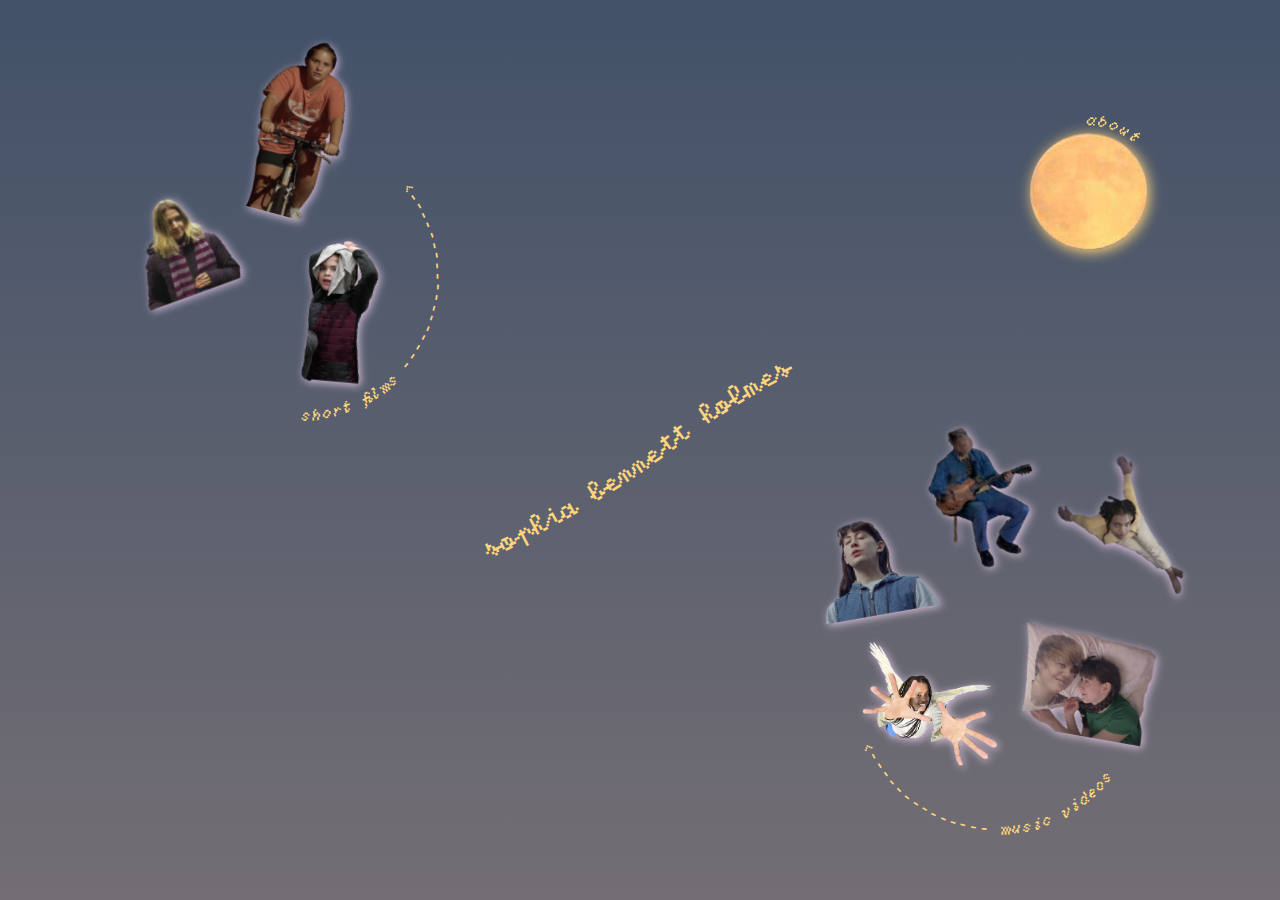
==== index.html @ 55ac7468 "new bio.html" ====
<!DOCTYPE html>
<html>
<head>
<title>Sophia Bennett Holmes</title>
<link rel="stylesheet" type="text/css" href="style.css">
<script
  src="https://code.jquery.com/jquery-3.5.1.min.js"
  integrity="sha256-9/aliU8dGd2tb6OSsuzixeV4y/faTqgFtohetphbbj0="
  crossorigin="anonymous"></script>
<script src="data.js"></script>
<script src="script.js"></script>
<meta name="viewport" content="width=device-width, initial-scale=1.0">
<meta name="keywords" content="sophia bennett holmes, film, art"/>
</head>

<body>
  <div class="main-container" id="main_container">
    <div class="contact_container">
    <div class="contact" id="contact_button">
      <img id="moon" src="./images/moon.png" alt="moon image"/>
      <svg id="Layer_2" data-name="Layer 2" xmlns="http://www.w3.org/2000/svg" width="70" height="70" viewBox="0 0 70 70">
        <path id="curve" d="M0,.5C54.12,.5 70,44.38 70,70.5" stroke-miterlimit="10"/>
        <text width="500">
        <textPath alignment-baseline="top" xlink:href="#curve">
          about
        </textPath>
      </text>
      </svg>
    </div>
  </div>
    <div class="header">

      <svg id="Layer_1" data-name="Layer 1" xmlns="http://www.w3.org/2000/svg" width="434.42" height="196.46" viewBox="0 0 434.42 196.46">
        <path id="curved" d="m.16,195.99s106.14-35.5,204.14-99.5C302.3,32.49,434.3.49,434.3.49" stroke-miterlimit="10"/>
        <text width="500">
        <textPath alignment-baseline="top" xlink:href="#curved">
          sophia bennett holmes
        </textPath>
      </text>
      </svg>

    </div>
  <div class="contact_info" id="contact_info">
    <img src="./images/headshot.jpg" alt="Sophia Bennett Holmes Headshot"/>
    <p><a href="mailto:sophia@streetnine.com">sophia@streetnine.com</a> | <a href="https://www.instagram.com/sophiabennettholmes/">instagram</a></p>
    <div class="bio">
      <p>
        Sophia Bennett Holmes is a writer, director and cinematographer from Brooklyn, New York.
        She studied fine art at Cooper Union (2016) and is now an MFA candidate at New York University (2024), making narrative films.
        She finds inspiration reading online forums where people wonder whether or not they're normal.
      </p>
      <p>
        Her short films have been selected for festivals such as Capital City Film Festival (2024), Woodstock Film Festival (2023), Nitehawk Shorts Festival (2022, 2016), and Prague International Indie Festival (2022). 
        Her work has been featured on NoBudge, Pitchfork, Stereogum and more. 
        She has made music videos for artists including Washed Out and Frankie Cosmos and she won the Nestor Almendros Award for Cinematography for her work on The Dalles, which debuted at Sundance 2023 in the Shorts program. 
        She is currently a semifinalist in the BlueCat Screenplay Competition for a feature script she is developing.
        </p>
    </div>
    <div class="x" id="hide"></div>
  </div>
    <div class="music_videos_container" id="music_videos">
      <svg id="Layer_2" data-name="Layer 2" xmlns="http://www.w3.org/2000/svg" width="200" height="250" viewBox="0 0 200 250">
          <path id="music_videos_svg" d="m69.09.42C27.92,26,.5,71.63.5,123.67c0,69.82,49.35,128.11,115.07,141.9" stroke-miterlimit="10"/>
          <text width="500">
            <textPath alignment-baseline="top" xlink:href="#music_videos_svg">
              <-------------- music videos
            </textPath>
          </text>
      </svg>
      <div id="music_videos_items"></div>
    </div>

    <div class="short_films_container" id="short_films">
      <svg id="Layer_2" data-name="Layer 2" xmlns="http://www.w3.org/2000/svg" width="200" height="250" viewBox="0 0 200 250">
          <path id="short_films_svg" d="m0,251.26c48.47-.56,95.55-25.39,122.5-69.91C158.67,121.62,146.63,46.2,97.55.37" stroke-miterlimit="10"/>
          <text width="500">
            <textPath alignment-baseline="top" xlink:href="#short_films_svg">
              short films ------------------>
            </textPath>
          </text>
      </svg>
      <div id="short_films_items"></div>
    </div>
  </div>

</body>

</html>
---- style.css ----
@font-face{
font-family: FT88-School;
src: url('FT88-School.woff'), url('FT88-School.woff') format('woff');}

@font-face{
font-family: FT88-Italic;
src: url('FT88-Italic.woff'), url('FT88-Italic.woff') format('woff');}

body {
  margin: 0;
  color: #fed57d;
  font-family: "FT88-Italic";
  background: linear-gradient(#425168, #736e74);
}

html, body {
	overflow-x: hidden;
}

path {
  fill: transparent;
  /* fill: red; */
}

text {
  transition: fill .8s;
  fill: #fed57d;
  /* font-size: 16px; */
}

svg {
  overflow: visible;
}

a, a:visited {
  color: #fed57d;
}

/* Hide scrollbar for Chrome, Safari and Opera */
::-webkit-scrollbar {
  display: none;
}

/* Hide scrollbar for IE, Edge and Firefox */
body {
  -ms-overflow-style: none;  /* IE and Edge */
  scrollbar-width: none;  /* Firefox */
}


.main-container {
  background: linear-gradient(#425168, #736e74);
  background-size: cover;
  height: 100vh;
  margin: 0;
  padding: 0;
  position: fixed;
  width: 100vw;
}
.contact_container {
  position: absolute;
  right: 100px;
  top: 100px;
}
.header {
  position: absolute;
  left: calc(50vw - 160px);
  top: calc(50vh - 100px);
  width: 300px;
  font-size: 25px;
  transform: rotate(-5deg);
  font-family: "FT88-School";
}
.contact {
  /* outline: 1px solid green; */
  width: 200px;
  height: 200px;
  position: relative;
  font-size: 16px;
}

.contact svg {
  /* outline: 1px solid yellow; */

  overflow: visible;
  position: absolute;
  left: auto;
  right: 25px !important;
  top:25px;
  cursor: pointer;
}

.contact #moon {
  /* outline: 1px solid purple; */
  cursor: pointer;
  position: absolute;
  right: 30px;
  top: 30px;
  -webkit-filter: drop-shadow(2px 2px 7px #fed57d);
  filter: drop-shadow(2px 2px 7px #fed57d);
  transition: filter .5s;
  transform: translateZ(0);
}

.contact:hover text {
  fill: thistle;
}

.contact:hover #moon {
  -webkit-filter: drop-shadow(2px 2px 7px thistle);
  filter: drop-shadow(2px 2px 7px thistle);
}

.short_films_container {
  width: 250px;
  height: 250px;
  position: absolute;
  left: 200px;
  top: 170px;
}

.short_films_container svg {
  position: absolute;
  right: -50px;
  bottom: 0;
}

.item {
  cursor: pointer;
  width: 140px;
  height: auto;
  position: absolute;
  -webkit-filter: drop-shadow(2px 2px 4px thistle);
  filter: drop-shadow(2px 2px 4px thistle);
  transform: translateZ(0);
  transition: .2s;
}

.item:hover {
  cursor: pointer
  -webkit-filter: drop-shadow(2px 2px 6px thistle);
  filter: drop-shadow(2px 2px 6px thistle);
}

.item img {
  width: 100%;
  height: auto;
}


/* wiggle */

/* .item img:hover {
  animation: in 2s cubic-bezier(.36,.07,.19,.97) both;
  transform: translate3d(0, 0, 0);
  backface-visibility: hidden;
  perspective: 1000px;
} */

/* .item img {
  animation: out 2s cubic-bezier(.36,.07,.19,.97) both;
} */

.item img {
    transform: rotate(0deg);
    transition: all .3s;
}

.item img:hover {
  transform: rotate(20deg);
}

/* .item img:hover {
    -webkit-animation: in 1s;
}

.item img {
    -webkit-animation: out 1s;
}

@-webkit-keyframes in {
    from   { -webkit-transform: rotate(0deg); }
    to { -webkit-transform: rotate(20deg);}
}

@-webkit-keyframes out {
    0%   { -webkit-transform: rotate(20deg); }
    100% { -webkit-transform: rotate(0deg); }
} */

/* @keyframes shake {
  20%, 100% {
    transform: translate3d(-10px, 0, 0);
  }
}

  @keyframes in {
    from: transform: translate3d(0, 0, 0);
    to: transform: translate3d(-10px, 0, 0);
}

@keyframe out {
    from: transform: translate3d(-10px, 0, 0);
    to: transform: translate3d(0, 0, 0);
} */



/* end wiggle */


.item img {
  width: 100%;
  height: auto;
}

.music_videos_container {
  width: 250px;
  height: 250px;
  position: absolute;
  right: 200px;
  bottom: 100px;
}

.music_videos_container svg {
  position: absolute;
  left: 60px;
  top: 60px;
  transform: rotate(-80deg);
}

.contact_info {
  background: linear-gradient(#736e74, #425168);
  background: #425168;
  padding: 80px;
  box-sizing: border-box;
  position: fixed;
  top: 40px;
  height: calc(100vh - 80px);
  width: 700px;
  left: calc(50vw - 350px);
  z-index: 100;
  outline: 1px solid #fed57d;
  display: none;
  line-height: 1.7em;
  overflow: scroll;
  /* -webkit-filter: drop-shadow(2px 2px 5px thistle);
  filter: drop-shadow(2px 2px 5px thistle); */
}

.bio {
  font-family: helvetica;
}

.contact_info img {
  outline: 1px solid #fed57d;
  width: 200px;
}

.visible {
  display: block;
}

.contact_info .x {
  position: absolute;
  right: 20px;
  top: 20px;
  font-size: 40px;
  cursor: pointer;
  width: 30px;
  height: 30px;
}

.contact_info .x::after {
  position: absolute;
  right: 10px;
  width: 2px;
  height: 25px;
  background: #fed57d;
  content: "";
  transform: rotate(45deg);
}
.contact_info .x::before {
  position: absolute;
  right: 10px;
  width: 2px;
  height: 25px;
  background: #fed57d;
  content: "";
  transform: rotate(-45deg);
}
.pop_up_vid {
  left: 0;
  top: 0;
  box-sizing: border-box;
  background: #425168;
  margin-left: calc(50vw - 320px);
  margin-top: 100px;
  padding: 20px;
  padding-top: 50px;
  position: fixed;
  /* background: #425168; */
  z-index: 100;
  /* width: 100vw;
  height: 100vh; */
  outline: 1px solid #fed57d;
}

.pop_up_vid p{
  max-width: 640px;
  padding: 10px;
  padding-left: 0;
  padding-bottom: 0;
  box-sizing: border-box;
}

.remove {
  position: fixed;
  left: calc(50vw - 300px);
  top: 115px;
  width: 20px;
  height: 20px;
  cursor: pointer;
}
.wrapper {
  left: 0;
  top: 0;
  position: fixed;
  width: 100vw;
  height: 100vh;
}

.coming-soon {
  padding-top: 130px;
  height: 300px;
  width: 640px;
  text-align: center;
}

.remove::after {
  position: absolute;
  right: 10px;
  width: 2px;
  height: 25px;
  background: #fed57d;
  content: "";
  transform: rotate(45deg);
}

.remove::before {
  position: absolute;
  right: 10px;
  width: 2px;
  height: 25px;
  background: #fed57d;
  content: "";
  transform: rotate(-45deg);
}

@media only screen and (max-width: 1000px) {
  .main-container {
    overflow: scroll;
    overflow-x: hidden;
  }

  .no-scroll {
    overflow: hidden;
  }
  .contact_container {
    display: inline-block;
    position: relative;
    width: 100vw;
    top: auto;
    right: auto;
    margin-bottom: 0px;
    margin-top: 50px;
    width: 220px;
    margin-left: calc(50vw - 110px);
  }

  .header {
    display: inline-block;
    position: relative;
    width: 330px;
    top: auto;
    margin-top: -80px;
    margin-bottom: 120px;
    transform: rotate(10deg);
  }

  .music_videos_container {
    display: inline-block;
    position: relative;
    right: auto;
    width: 100vw;
    top: auto;
    bottom: auto;
    margin-bottom: 220px;
    width: 300px;
    margin-left: calc(50vw - 170px);
  }

  .short_films_container {
    box-sizing: border-box;
    display: inline-block;
    position: relative;
    left: auto;
    width: 300px;
    top: auto;
    margin-bottom: 200px;
    margin-left: calc(50vw - 120px);
  }
  .contact_info {
    width: 100vw;
    height: 100vh;
    left: 0;
    top: 0;
    overflow: scroll;
    padding: 80px 30px 160px 30px;
  }

  .pop_up_vid {
    /* padding-left: 0px; */
    text-align: center;
    margin-left: 20px;
    width: calc(100vw - 40px);
    margin-top: 100px;
    height: calc(100vh - 250px);
    overflow-y: scroll;
  }
  .pop_up_vid p {
    width: 100%;
    max-width: none;
  }

  .pop_up_vid iframe {
    width: 100%;
    max-width: 640px;
  }

  .remove {
    top: 120px;
    left: calc(50% - 10px);
  }

}

@media only screen and (max-width: 1000px) and (orientation: landscape){

  .pop_up_vid {
    position: fixed;
    left: 0;
    top: 0;
    height: 100vh;
    width: 100vw;
    overflow: scroll;
    margin-top: 0;
    margin-left: 0;
  }

  .remove {
    position: relative;
    top: 0;
    margin-bottom: 50px;
  }
}
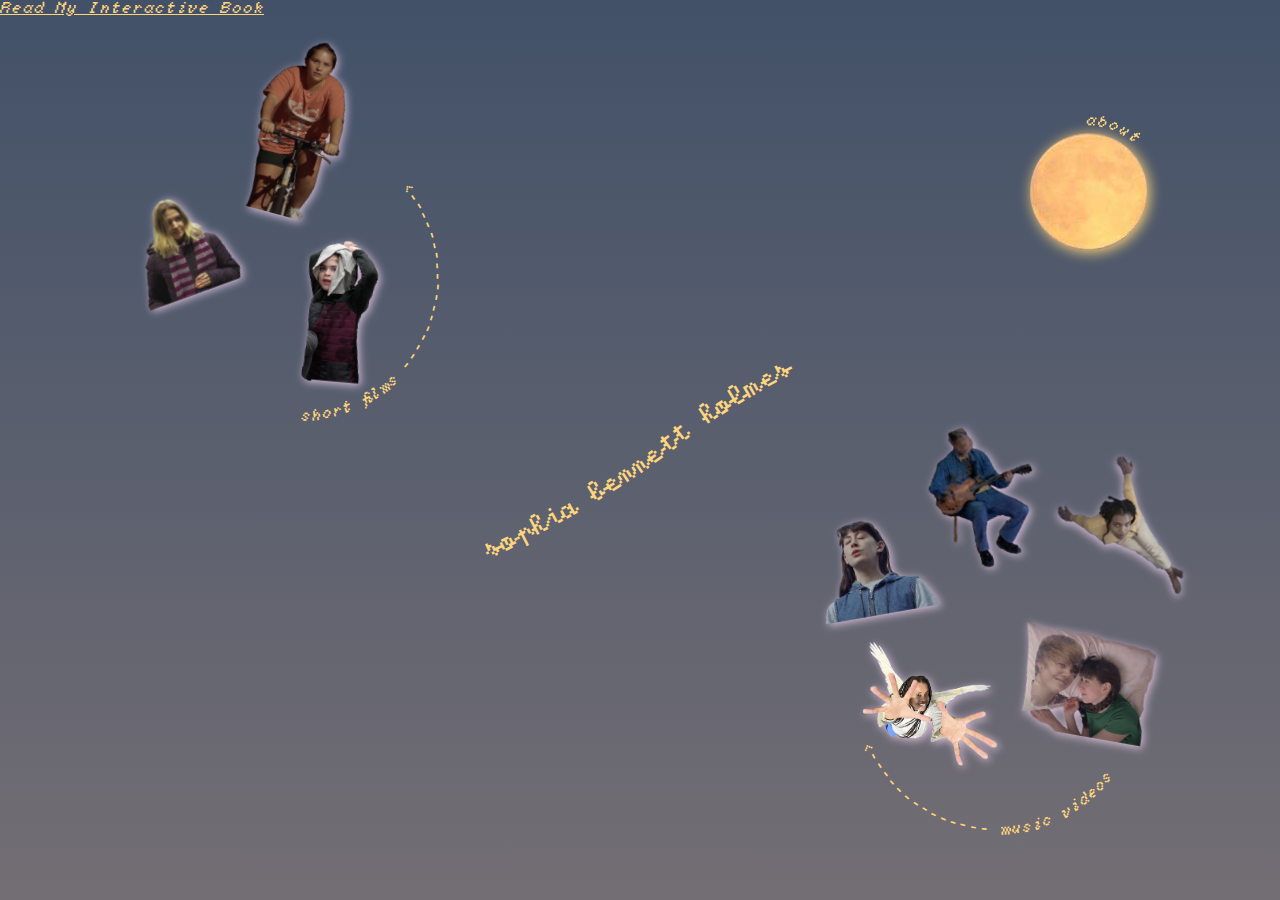
==== commit 4842b159: "Update index.html" ====
--- a/index.html
+++ b/index.html
@@ -46,14 +46,13 @@
     <div class="bio">
       <p>
         Sophia Bennett Holmes is a writer, director and cinematographer from Brooklyn, New York.
-        She studied fine art at Cooper Union (2016) and is now an MFA candidate at New York University (2024), making narrative films.
+        She studied fine art at Cooper Union and graduated from New York University in 2024 with an MFA in film.
         She finds inspiration reading online forums where people wonder whether or not they're normal.
       </p>
       <p>
-        Her short films have been selected for festivals such as Capital City Film Festival (2024), Woodstock Film Festival (2023), Nitehawk Shorts Festival (2022, 2016), and Prague International Indie Festival (2022). 
+        Her short films have been selected for festivals such as Woodstock Film Festival, Nitehawk Shorts Festival, and the Los Angeles, London and Toronto Lift Off Film Festivals. 
         Her work has been featured on NoBudge, Pitchfork, Stereogum and more. 
-        She has made music videos for artists including Washed Out and Frankie Cosmos and she won the Nestor Almendros Award for Cinematography for her work on The Dalles, which debuted at Sundance 2023 in the Shorts program. 
-        She is currently a semifinalist in the BlueCat Screenplay Competition for a feature script she is developing.
+        She has made music videos for artists including Washed Out, Frankie Cosmos and Finn Keane, and she won the Nestor Almendros Award for Cinematography for her work on The Dalles, which debuted at Sundance 2023 in the Shorts program.
         </p>
     </div>
     <div class="x" id="hide"></div>
@@ -69,7 +68,7 @@
       </svg>
       <div id="music_videos_items"></div>
     </div>
-
+<a href="book.html">Read My Interactive Book</a>
     <div class="short_films_container" id="short_films">
       <svg id="Layer_2" data-name="Layer 2" xmlns="http://www.w3.org/2000/svg" width="200" height="250" viewBox="0 0 200 250">
           <path id="short_films_svg" d="m0,251.26c48.47-.56,95.55-25.39,122.5-69.91C158.67,121.62,146.63,46.2,97.55.37" stroke-miterlimit="10"/>
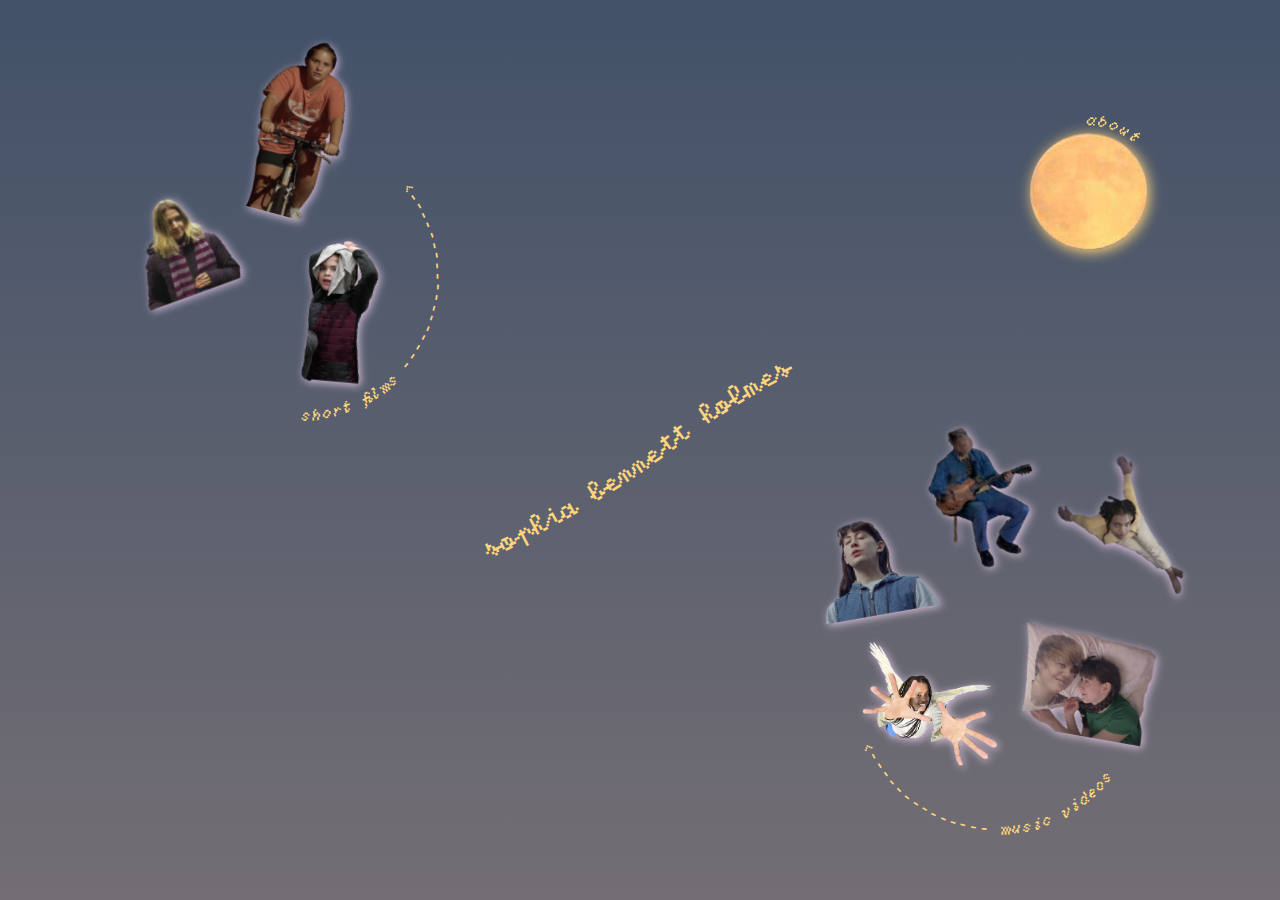
==== commit a1db7a38: "Update index.html" ====
--- a/index.html
+++ b/index.html
@@ -68,7 +68,6 @@
       </svg>
       <div id="music_videos_items"></div>
     </div>
-<a href="book.html">Read My Interactive Book</a>
     <div class="short_films_container" id="short_films">
       <svg id="Layer_2" data-name="Layer 2" xmlns="http://www.w3.org/2000/svg" width="200" height="250" viewBox="0 0 200 250">
           <path id="short_films_svg" d="m0,251.26c48.47-.56,95.55-25.39,122.5-69.91C158.67,121.62,146.63,46.2,97.55.37" stroke-miterlimit="10"/>
